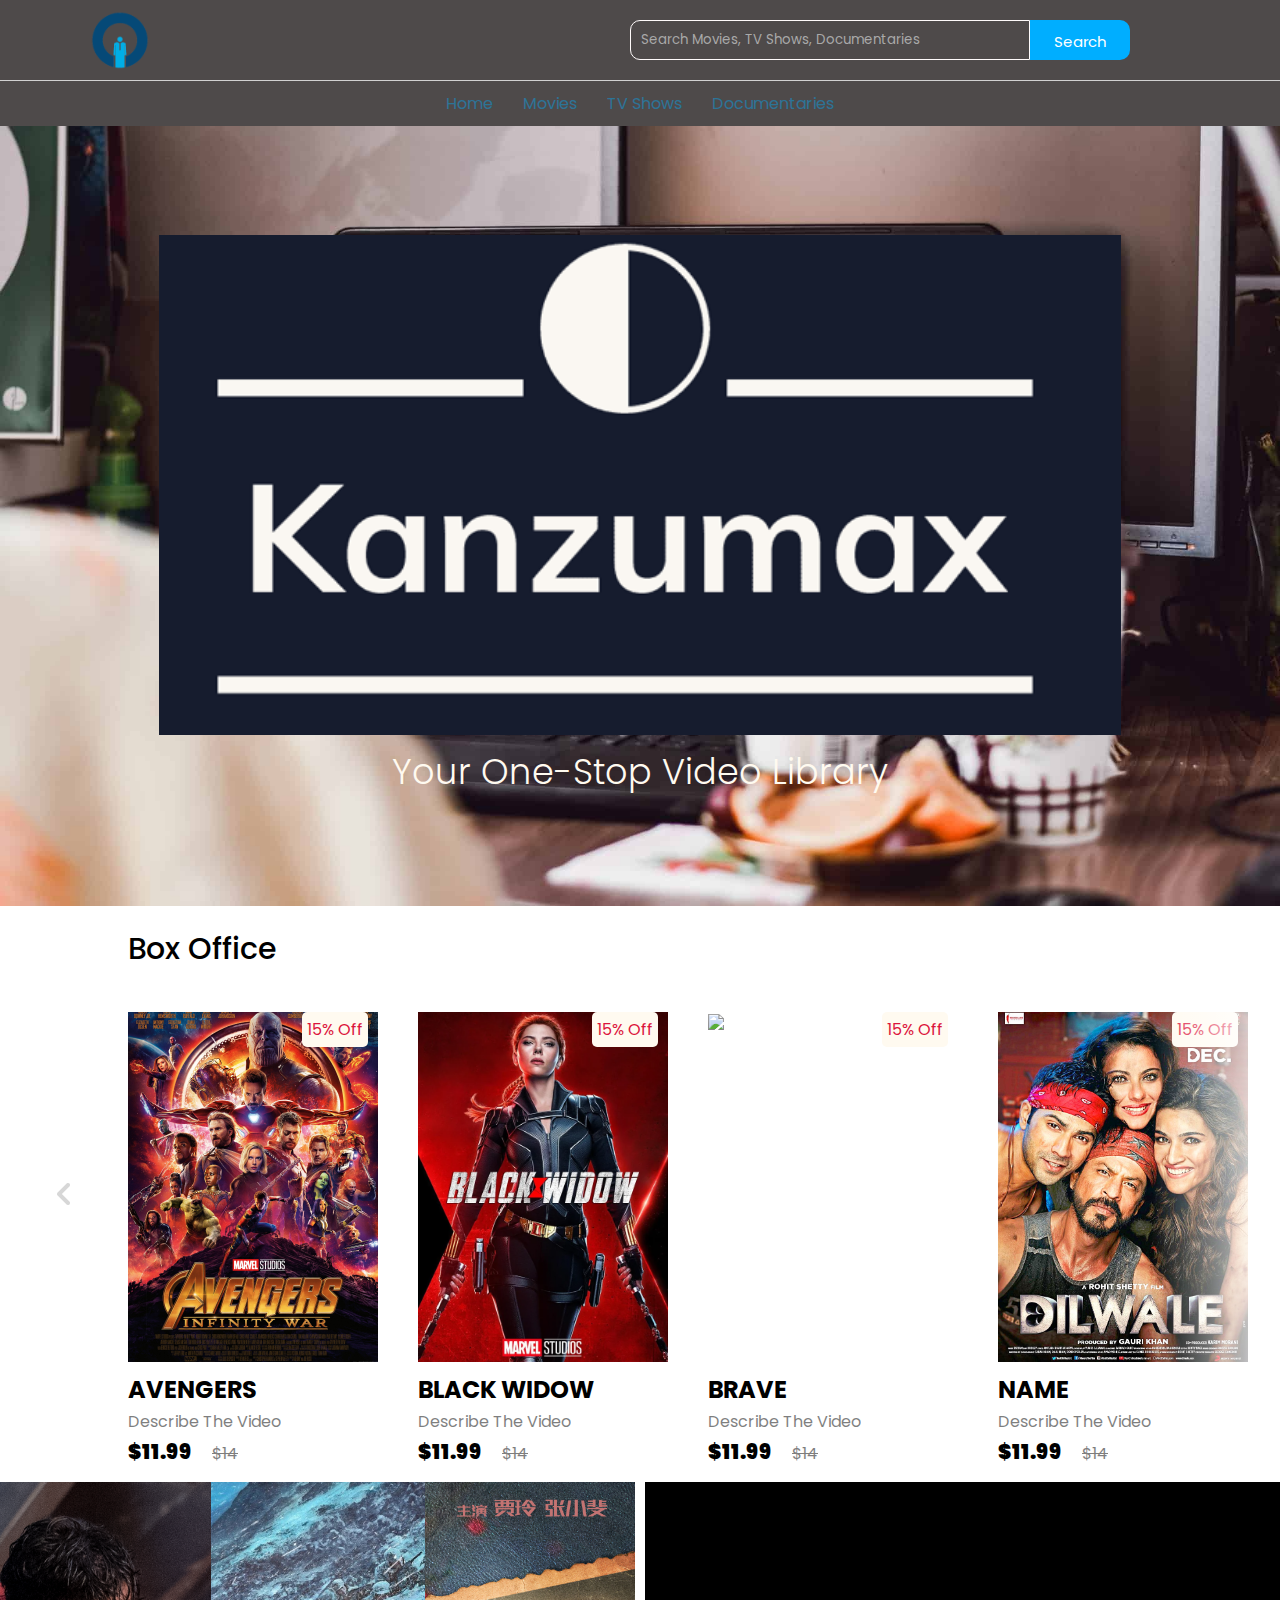
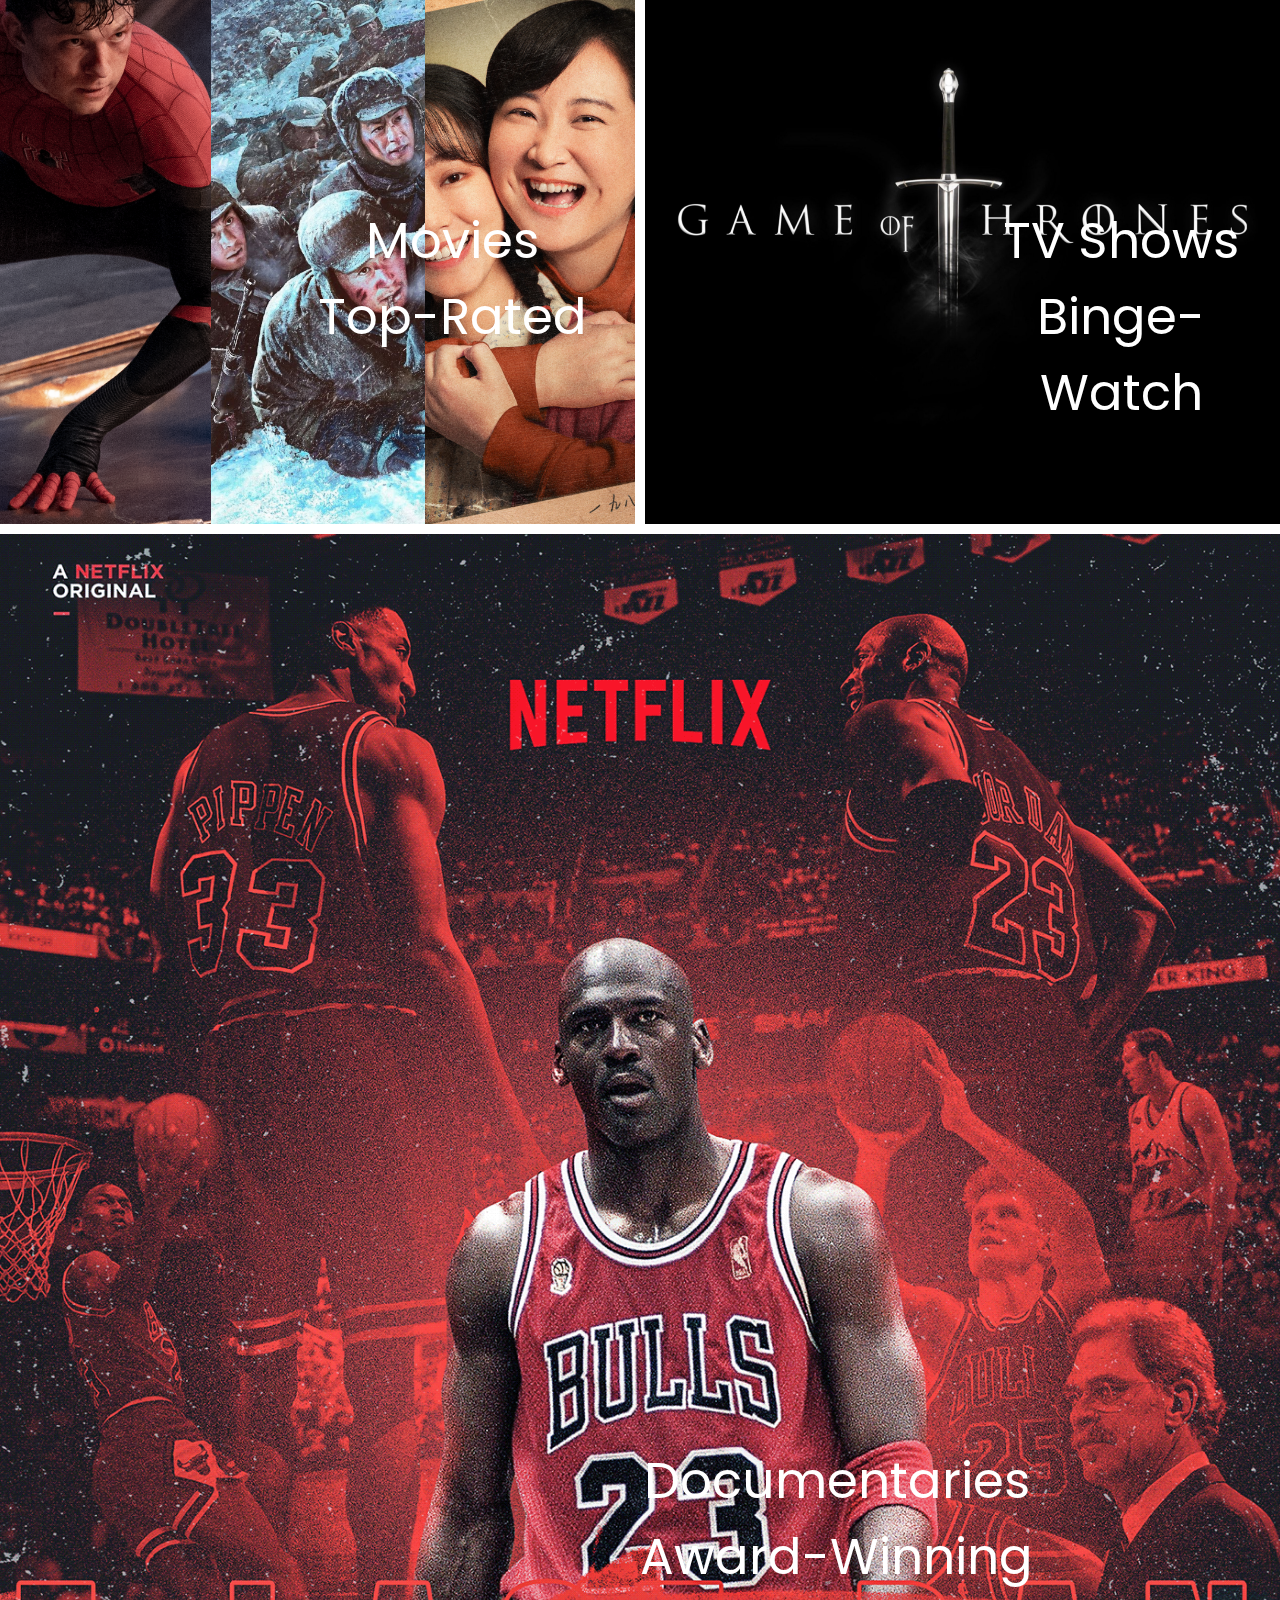
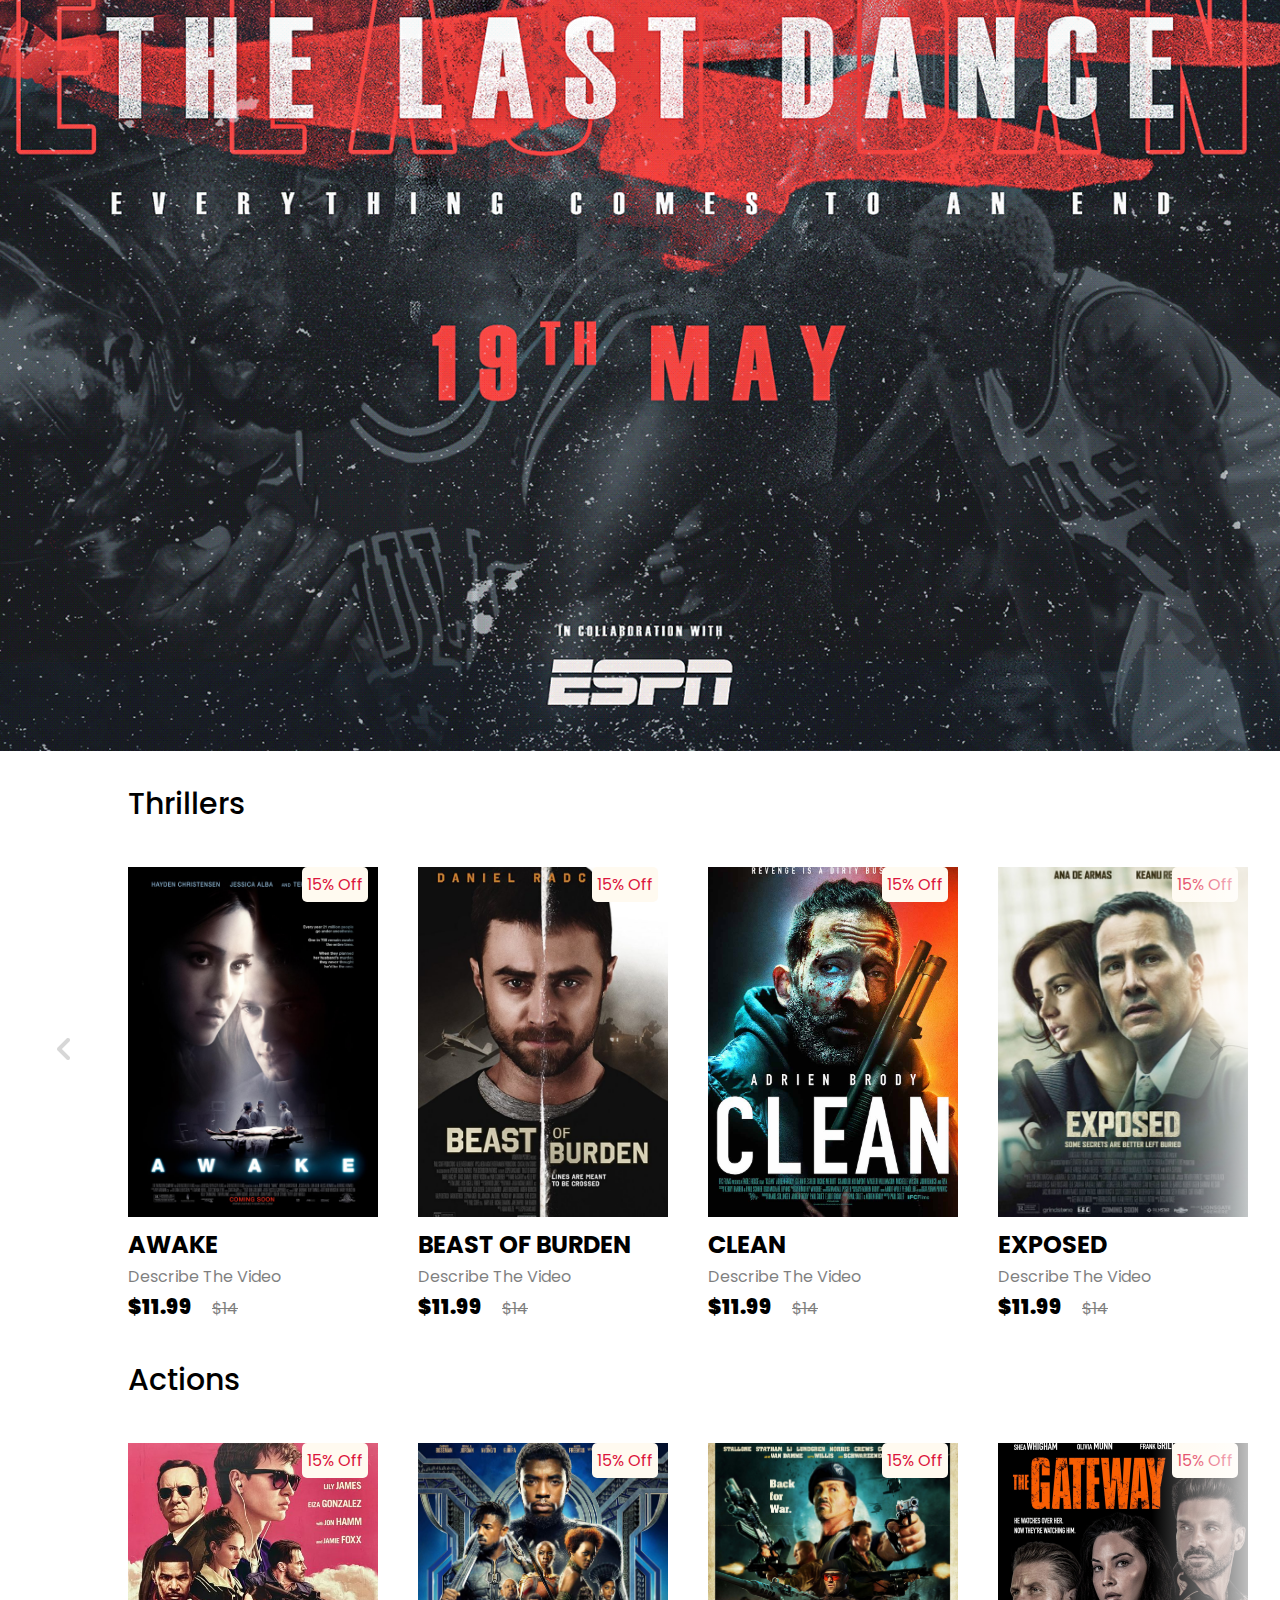
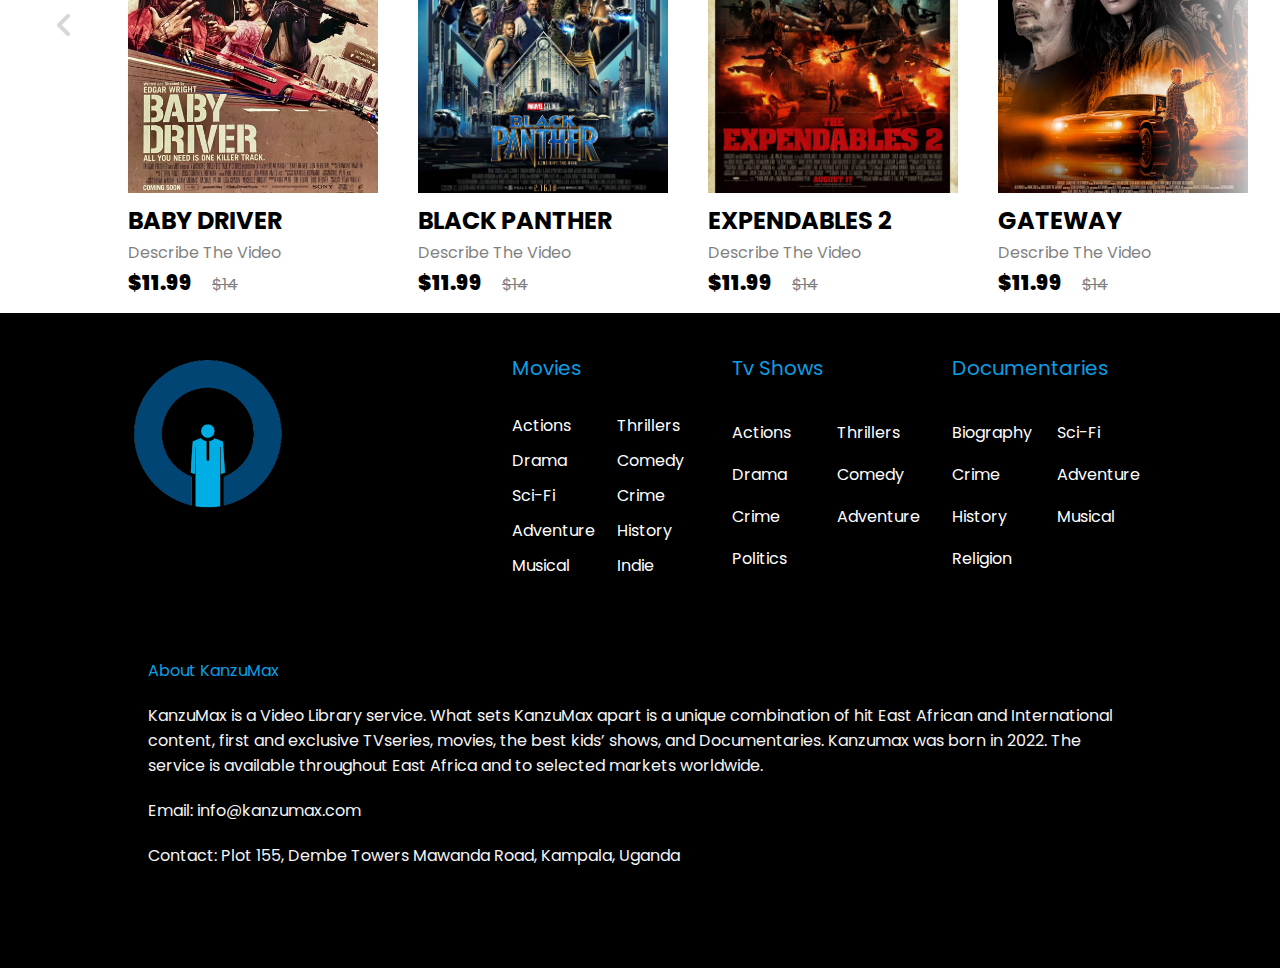
==== Brian-Nelson/index.html @ 8773bf42 "working on the landing page of our Video Library" ====
<!DOCTYPE html>
<html lang="en">

<head>
    <meta charset="UTF-8">
    <meta http-equiv="X-UA-Compatible" content="IE=edge">
    <meta name="viewport" content="width=device-width, initial-scale=1.0">

    <link rel="icon" href="./Assets/icon.jpg">


    <link rel="stylesheet" href="https://cdnjs.cloudflare.com/ajax/libs/font-awesome/6.1.1/css/all.min.css" integrity="sha512-KfkfwYDsLkIlwQp6LFnl8zNdLGxu9YAA1QvwINks4PhcElQSvqcyVLLD9aMhXd13uQjoXtEKNosOWaZqXgel0g==" crossorigin="anonymous" referrerpolicy="no-referrer"
    />


    <link rel="preconnect" href="https://fonts.googleapis.com">
    <link rel="preconnect" href="https://fonts.gstatic.com" crossorigin>
    <link href="https://fonts.googleapis.com/css2?family=Montserrat:wght@100;500&family=Poppins:wght@400;500;600;700&family=Roboto:ital,wght@0,300;0,400;0,500;0,700;1,300&family=Sen:wght@400;700;800&display=swap" rel="stylesheet">


    <title>KanzuMax Video Library</title>

    <link rel="stylesheet" href="./CSS/home.css">

</head>

<body>

    <nav class="navbar">

        <!-- Cut the HTML elements below to nav.innerHTML Javascript function -->



        <!-- <div class="nav">
            <img src="Assets/icon.jpg" class="brand-logo" alt="">
            <div class="nav-items">
                <div class="search">
                    <input type="text" class="search-box" placeholder="Search movies, TV shows, Documentaries">
                    <button class="search-btn">search</button>
                </div>
                <a href="#"><i class="fas fa-user"></i></a>
                <a href="#"><i class="fas fa-shopping-cart"></i></a>
            </div>
        </div>
        <ul class="link-container">

            <li class="link-item">
                <a href="#" class="link">Home</a>
            </li>
            <li class="link-item">
                <a href="#" class="link">Movies</a>
            </li>
            <li class="link-item">
                <a href="#" class="link">TV Shows</a>
            </li>
            <li class="link-item">
                <a href="#" class="link">Documentaries</a>
            </li>
        </ul> -->
    </nav>


    <!-- HEADER SECTION -->

    <header class="header-section">
        <div class="content">
            <img src="./Assets/logo.png" class="logo" alt="">
            <p class="sub-heading">your one-stop video library</p>

        </div>
    </header>

    <!-- CARDS  -->
    <section class="videos">
        <h2 class="videos-category">Box Office</h2>


        <button class="pre-button"><img src="./Assets/arrow.png" alt=""></button>
        <button class="next-button"><img src="./Assets/arrow.png" alt=""></button>

        <div class="videos-container">
            <div class="videos-card">
                <div class="video-image">
                    <span class="promo-tag">15% Off </span>
                    <img src="./movies/Avengers.png" class="videos-thumb" alt=" ">
                    <button class="card-btn">Add to Cart</button>
                </div>
                <div class="videos-info">
                    <h2 class="videos-name">Avengers</h2>
                    <p class="videos-des">describe the video</p>
                    <span class="price">$11.99</span><span class="real-price">$14</span>

                </div>

            </div>
            <div class="videos-card">
                <div class="video-image">
                    <span class="promo-tag">15% Off </span>
                    <img src="./movies/black-widow.png" class="videos-thumb" alt=" ">
                    <button class="card-btn">Add to Cart</button>
                </div>
                <div class="videos-info">
                    <h2 class="videos-name">black widow</h2>
                    <p class="videos-des">describe the video</p>
                    <span class="price">$11.99</span><span class="real-price">$14</span>

                </div>

            </div>
            <div class="videos-card">
                <div class="video-image">
                    <span class="promo-tag">15% Off </span>
                    <img src="./movies/brave.png" class="videos-thumb" alt=" ">
                    <button class="card-btn">Add to Cart</button>
                </div>
                <div class="videos-info">
                    <h2 class="videos-name">brave</h2>
                    <p class="videos-des">describe the video</p>
                    <span class="price">$11.99</span><span class="real-price">$14</span>

                </div>

            </div>
            <div class="videos-card">
                <div class="video-image">
                    <span class="promo-tag">15% Off </span>
                    <img src="./movies/Dilwale.jpg" class="videos-thumb" alt=" ">
                    <button class="card-btn">Add to Cart</button>
                </div>
                <div class="videos-info">
                    <h2 class="videos-name">name</h2>
                    <p class="videos-des">describe the video</p>
                    <span class="price">$11.99</span><span class="real-price">$14</span>

                </div>

            </div>
            <div class="videos-card">
                <div class="video-image">
                    <span class="promo-tag">15% Off </span>
                    <img src="./movies/Goonies.png" class="videos-thumb" alt=" ">
                    <button class="card-btn">Add to Cart</button>
                </div>
                <div class="videos-info">
                    <h2 class="videos-name">name</h2>
                    <p class="videos-des">describe the video</p>
                    <span class="price">$11.99</span><span class="real-price">$14</span>

                </div>

            </div>
            <div class="videos-card">
                <div class="video-image">
                    <span class="promo-tag">15% Off </span>
                    <img src="./movies/grey.jpg" class="videos-thumb" alt=" ">
                    <button class="card-btn">Add to Cart</button>
                </div>
                <div class="videos-info">
                    <h2 class="videos-name">name</h2>
                    <p class="videos-des">describe the video</p>
                    <span class="price">$11.99</span><span class="real-price">$14</span>

                </div>

            </div>
            <div class="videos-card">
                <div class="video-image">
                    <span class="promo-tag">15% Off </span>
                    <img src="./movies/Jurassic_park.png" class="videos-thumb" alt=" ">
                    <button class="card-btn">Add to Cart</button>
                </div>
                <div class="videos-info">
                    <h2 class="videos-name">name</h2>
                    <p class="videos-des">describe the video</p>
                    <span class="price">$11.99</span><span class="real-price">$14</span>

                </div>

            </div>
            <div class="videos-card">
                <div class="video-image">
                    <span class="promo-tag">15% Off </span>
                    <img src="./movies/katwe.png" class="videos-thumb" alt=" ">
                    <button class="card-btn">Add to Cart</button>
                </div>
                <div class="videos-info">
                    <h2 class="videos-name">name</h2>
                    <p class="videos-des">describe the video</p>
                    <span class="price">$11.99</span><span class="real-price">$14</span>

                </div>

            </div>
            <div class="videos-card">
                <div class="video-image">
                    <span class="promo-tag">15% Off </span>
                    <img src="./movies/Olympus.png" class="videos-thumb" alt=" ">
                    <button class="card-btn">Add to Cart</button>
                </div>
                <div class="videos-info">
                    <h2 class="videos-name">name</h2>
                    <p class="videos-des">describe the video</p>
                    <span class="price">$11.99</span><span class="real-price">$14</span>
                </div>
            </div>
            <div class="videos-card">
                <div class="video-image">
                    <span class="promo-tag">15% Off </span>
                    <img src="./movies/pablo.png" class="videos-thumb" alt=" ">
                    <button class="card-btn">Add to Cart</button>
                </div>
                <div class="videos-info">
                    <h2 class="videos-name">name</h2>
                    <p class="videos-des">describe the video</p>
                    <span class="price">$11.99</span><span class="real-price">$14</span>

                </div>

            </div>
            <div class="videos-card">
                <div class="video-image">
                    <span class="promo-tag">15% Off </span>
                    <img src="./movies/red-carpet.png" class="videos-thumb" alt=" ">
                    <button class="card-btn">Add to Cart</button>
                </div>
                <div class="videos-info">
                    <h2 class="videos-name">red carpet</h2>
                    <p class="videos-des">describe the video</p>
                    <span class="price">$11.99</span><span class="real-price">$14</span>

                </div>

            </div>

        </div>
    </section>

    <!-- LIBRARY -->

    <section class="gallery-container">
        <a href="#" class="gallery">
            <img src="./Assets/movies-gallery.png" alt="">
            <p class="gallery-title">movies <br>top-rated</p>
        </a>
        <a href="#" class="gallery">
            <img src="./Assets/tv-shows-gallery.jpg" alt="">
            <p class="gallery-title">TV shows <br>binge-watch</p>
        </a>
        <a href="#" class="gallery">
            <img src="./Assets/documentary-gallery.png" alt="">
            <p class="gallery-title">documentaries <br>award-winning</p>
        </a>
    </section>


    <!-- CARDS  -->
    <section class="videos">
        <h2 class="videos-category">Thrillers</h2>


        <button class="pre-button"><img src="./Assets/arrow.png" alt=""></button>
        <button class="next-button"><img src="./Assets/arrow.png" alt=""></button>

        <div class="videos-container">
            <div class="videos-card">
                <div class="video-image">
                    <span class="promo-tag">15% Off </span>
                    <img src="./movies/Thriller/awake.jpg" class="videos-thumb" alt=" ">
                    <button class="card-btn">Add to Cart</button>
                </div>
                <div class="videos-info">
                    <h2 class="videos-name">Awake</h2>
                    <p class="videos-des">describe the video</p>
                    <span class="price">$11.99</span><span class="real-price">$14</span>

                </div>

            </div>
            <div class="videos-card">
                <div class="video-image">
                    <span class="promo-tag">15% Off </span>
                    <img src="./movies/Thriller/beast.jpg" class="videos-thumb" alt=" ">
                    <button class="card-btn">Add to Cart</button>
                </div>
                <div class="videos-info">
                    <h2 class="videos-name">beast of burden</h2>
                    <p class="videos-des">describe the video</p>
                    <span class="price">$11.99</span><span class="real-price">$14</span>

                </div>

            </div>
            <div class="videos-card">
                <div class="video-image">
                    <span class="promo-tag">15% Off </span>
                    <img src="./movies/Thriller/clean.jpg" class="videos-thumb" alt=" ">
                    <button class="card-btn">Add to Cart</button>
                </div>
                <div class="videos-info">
                    <h2 class="videos-name">clean</h2>
                    <p class="videos-des">describe the video</p>
                    <span class="price">$11.99</span><span class="real-price">$14</span>

                </div>

            </div>
            <div class="videos-card">
                <div class="video-image">
                    <span class="promo-tag">15% Off </span>
                    <img src="./movies/Thriller/exposed.jpg" class="videos-thumb" alt=" ">
                    <button class="card-btn">Add to Cart</button>
                </div>
                <div class="videos-info">
                    <h2 class="videos-name">exposed</h2>
                    <p class="videos-des">describe the video</p>
                    <span class="price">$11.99</span><span class="real-price">$14</span>

                </div>

            </div>
            <div class="videos-card">
                <div class="video-image">
                    <span class="promo-tag">15% Off </span>
                    <img src="./movies/Thriller/gamer.jpg" class="videos-thumb" alt=" ">
                    <button class="card-btn">Add to Cart</button>
                </div>
                <div class="videos-info">
                    <h2 class="videos-name">gamer</h2>
                    <p class="videos-des">describe the video</p>
                    <span class="price">$11.99</span><span class="real-price">$14</span>

                </div>

            </div>
            <div class="videos-card">
                <div class="video-image">
                    <span class="promo-tag">15% Off </span>
                    <img src="./movies/Thriller/help.jpg" class="videos-thumb" alt=" ">
                    <button class="card-btn">Add to Cart</button>
                </div>
                <div class="videos-info">
                    <h2 class="videos-name">help</h2>
                    <p class="videos-des">describe the video</p>
                    <span class="price">$11.99</span><span class="real-price">$14</span>

                </div>

            </div>
            <div class="videos-card">
                <div class="video-image">
                    <span class="promo-tag">15% Off </span>
                    <img src="./movies/Thriller/invisible.jpg" class="videos-thumb" alt=" ">
                    <button class="card-btn">Add to Cart</button>
                </div>
                <div class="videos-info">
                    <h2 class="videos-name">the invisible</h2>
                    <p class="videos-des">describe the video</p>
                    <span class="price">$11.99</span><span class="real-price">$14</span>

                </div>

            </div>
            <div class="videos-card">
                <div class="video-image">
                    <span class="promo-tag">15% Off </span>
                    <img src="./movies/Thriller/looper.jpg" class="videos-thumb" alt=" ">
                    <button class="card-btn">Add to Cart</button>
                </div>
                <div class="videos-info">
                    <h2 class="videos-name">looper</h2>
                    <p class="videos-des">describe the video</p>
                    <span class="price">$11.99</span><span class="real-price">$14</span>

                </div>

            </div>
            <div class="videos-card">
                <div class="video-image">
                    <span class="promo-tag">15% Off </span>
                    <img src="./movies/Thriller/teacher.jpg" class="videos-thumb" alt=" ">
                    <button class="card-btn">Add to Cart</button>
                </div>
                <div class="videos-info">
                    <h2 class="videos-name">teacher</h2>
                    <p class="videos-des">describe the video</p>
                    <span class="price">$11.99</span><span class="real-price">$14</span>
                </div>
            </div>
            <div class="videos-card">
                <div class="video-image">
                    <span class="promo-tag">15% Off </span>
                    <img src="./movies/Thriller/unseen.jpg" class="videos-thumb" alt=" ">
                    <button class="card-btn">Add to Cart</button>
                </div>
                <div class="videos-info">
                    <h2 class="videos-name">unseen</h2>
                    <p class="videos-des">describe the video</p>
                    <span class="price">$11.99</span><span class="real-price">$14</span>

                </div>

            </div>
            <div class="videos-card">
                <div class="video-image">
                    <span class="promo-tag">15% Off </span>
                    <img src="./movies/Thriller/vultures.jpg" class="videos-thumb" alt=" ">
                    <button class="card-btn">Add to Cart</button>
                </div>
                <div class="videos-info">
                    <h2 class="videos-name">vultures</h2>
                    <p class="videos-des">describe the video</p>
                    <span class="price">$11.99</span><span class="real-price">$14</span>

                </div>

            </div>

        </div>
    </section>


    <!-- CARDS  -->
    <section class="videos">
        <h2 class="videos-category">Actions</h2>


        <button class="pre-button"><img src="./Assets/arrow.png" alt=""></button>
        <button class="next-button"><img src="./Assets/arrow.png" alt=""></button>

        <div class="videos-container">
            <div class="videos-card">
                <div class="video-image">
                    <span class="promo-tag">15% Off </span>
                    <img src="./movies/Action/baby-driver.jpeg" class="videos-thumb" alt=" ">
                    <button class="card-btn">Add to Cart</button>
                </div>
                <div class="videos-info">
                    <h2 class="videos-name">baby driver</h2>
                    <p class="videos-des">describe the video</p>
                    <span class="price">$11.99</span><span class="real-price">$14</span>

                </div>

            </div>
            <div class="videos-card">
                <div class="video-image">
                    <span class="promo-tag">15% Off </span>
                    <img src="./movies/Action/black-panther.jpg" class="videos-thumb" alt=" ">
                    <button class="card-btn">Add to Cart</button>
                </div>
                <div class="videos-info">
                    <h2 class="videos-name">black panther</h2>
                    <p class="videos-des">describe the video</p>
                    <span class="price">$11.99</span><span class="real-price">$14</span>

                </div>

            </div>
            <div class="videos-card">
                <div class="video-image">
                    <span class="promo-tag">15% Off </span>
                    <img src="./movies/Action/expendables-2.jpg" class="videos-thumb" alt=" ">
                    <button class="card-btn">Add to Cart</button>
                </div>
                <div class="videos-info">
                    <h2 class="videos-name">Expendables 2</h2>
                    <p class="videos-des">describe the video</p>
                    <span class="price">$11.99</span><span class="real-price">$14</span>

                </div>

            </div>
            <div class="videos-card">
                <div class="video-image">
                    <span class="promo-tag">15% Off </span>
                    <img src="./movies/Action/gateway.jpg" class="videos-thumb" alt=" ">
                    <button class="card-btn">Add to Cart</button>
                </div>
                <div class="videos-info">
                    <h2 class="videos-name">gateway</h2>
                    <p class="videos-des">describe the video</p>
                    <span class="price">$11.99</span><span class="real-price">$14</span>

                </div>

            </div>
            <div class="videos-card">
                <div class="video-image">
                    <span class="promo-tag">15% Off </span>
                    <img src="./movies/Action/grimsby.jpg" class="videos-thumb" alt=" ">
                    <button class="card-btn">Add to Cart</button>
                </div>
                <div class="videos-info">
                    <h2 class="videos-name">grimsby</h2>
                    <p class="videos-des">describe the video</p>
                    <span class="price">$11.99</span><span class="real-price">$14</span>

                </div>

            </div>
            <div class="videos-card">
                <div class="video-image">
                    <span class="promo-tag">15% Off </span>
                    <img src="./movies/Action/iron-man.jpg" class="videos-thumb" alt=" ">
                    <button class="card-btn">Add to Cart</button>
                </div>
                <div class="videos-info">
                    <h2 class="videos-name">iron man</h2>
                    <p class="videos-des">describe the video</p>
                    <span class="price">$11.99</span><span class="real-price">$14</span>

                </div>

            </div>
            <div class="videos-card">
                <div class="video-image">
                    <span class="promo-tag">15% Off </span>
                    <img src="./movies/Action/justice-league.jpg" class="videos-thumb" alt=" ">
                    <button class="card-btn">Add to Cart</button>
                </div>
                <div class="videos-info">
                    <h2 class="videos-name">justice league</h2>
                    <p class="videos-des">describe the video</p>
                    <span class="price">$11.99</span><span class="real-price">$14</span>

                </div>

            </div>
            <div class="videos-card">
                <div class="video-image">
                    <span class="promo-tag">15% Off </span>
                    <img src="./movies/Action/pandemic.jpg" class="videos-thumb" alt=" ">
                    <button class="card-btn">Add to Cart</button>
                </div>
                <div class="videos-info">
                    <h2 class="videos-name">pandemic</h2>
                    <p class="videos-des">describe the video</p>
                    <span class="price">$11.99</span><span class="real-price">$14</span>

                </div>

            </div>
            <div class="videos-card">
                <div class="video-image">
                    <span class="promo-tag">15% Off </span>
                    <img src="./movies/Action/Seized.jpg" class="videos-thumb" alt=" ">
                    <button class="card-btn">Add to Cart</button>
                </div>
                <div class="videos-info">
                    <h2 class="videos-name">siezed</h2>
                    <p class="videos-des">describe the video</p>
                    <span class="price">$11.99</span><span class="real-price">$14</span>
                </div>
            </div>
            <div class="videos-card">
                <div class="video-image">
                    <span class="promo-tag">15% Off </span>
                    <img src="./movies/Action/snow.jpg" class="videos-thumb" alt=" ">
                    <button class="card-btn">Add to Cart</button>
                </div>
                <div class="videos-info">
                    <h2 class="videos-name">snow</h2>
                    <p class="videos-des">describe the video</p>
                    <span class="price">$11.99</span><span class="real-price">$14</span>

                </div>

            </div>
            <div class="videos-card">
                <div class="video-image">
                    <span class="promo-tag">15% Off </span>
                    <img src="./movies/Action/terminator.jpg" class="videos-thumb" alt=" ">
                    <button class="card-btn">Add to Cart</button>
                </div>
                <div class="videos-info">
                    <h2 class="videos-name">terminator</h2>
                    <p class="videos-des">describe the video</p>
                    <span class="price">$11.99</span><span class="real-price">$14</span>

                </div>

            </div>

            <div class="videos-card">
                <div class="video-image">
                    <span class="promo-tag">15% Off </span>
                    <img src="./movies/Action/thor.jpg" class="videos-thumb" alt=" ">
                    <button class="card-btn">Add to Cart</button>
                </div>
                <div class="videos-info">
                    <h2 class="videos-name">thor</h2>
                    <p class="videos-des">describe the video</p>
                    <span class="price">$11.99</span><span class="real-price">$14</span>

                </div>

            </div>

        </div>
    </section>

    <footer>
        <!-- <div class="footer-content">
            <img src="./Assets/icon.jpg" class="logo" alt="">
            <div class="footer-ul-container">
                <ul class="category">
                    <li class="category-title">movies</li>
                    <li>
                        <a href="#" class="footer-link">actions</a>
                    </li>
                    <li>
                        <a href="#" class="footer-link">thrillers</a>
                    </li>
                    <li>
                        <a href="#" class="footer-link">drama</a>
                    </li>
                    <li>
                        <a href="#" class="footer-link">comedy</a>
                    </li>
                    <li>
                        <a href="#" class="footer-link">sci-fi</a>
                    </li>
                    <li>
                        <a href="#" class="footer-link">crime</a>
                    </li>
                    <li>
                        <a href="#" class="footer-link">adventure</a>
                    </li>
                    <li>
                        <a href="#" class="footer-link">history</a>
                    </li>
                    <li>
                        <a href="#" class="footer-link">musical</a>
                    </li>
                    <li>
                        <a href="#" class="footer-link">indie</a>
                    </li>
                </ul>

                <ul class="category">
                    <li class="category-title">tv shows</li>
                    <li>
                        <a href="#" class="footer-link">actions</a>
                    </li>
                    <li>
                        <a href="#" class="footer-link">thrillers</a>
                    </li>
                    <li>
                        <a href="#" class="footer-link">drama</a>
                    </li>
                    <li>
                        <a href="#" class="footer-link">comedy</a>
                    </li>

                    <li>
                        <a href="#" class="footer-link">crime</a>
                    </li>
                    <li>
                        <a href="#" class="footer-link">adventure</a>
                    </li>
                    <li>
                        <a href="#" class="footer-link">politics</a>
                    </li>


                </ul>
                <ul class="category">
                    <li class="category-title">documentaries</li>
                    <li>
                        <a href="#" class="footer-link">Biography</a>
                    </li>
                    <li>
                        <a href="#" class="footer-link">sci-fi</a>
                    </li>
                    <li>
                        <a href="#" class="footer-link">crime</a>
                    </li>
                    <li>
                        <a href="#" class="footer-link">adventure</a>
                    </li>
                    <li>
                        <a href="#" class="footer-link">history</a>
                    </li>
                    <li>
                        <a href="#" class="footer-link">musical</a>
                    </li>
                    <li>
                        <a href="#" class="footer-link">Religion</a>
                    </li>
                </ul>
            </div>

        </div>
        <p class="footer-title">About KanzuMax</p>
        <p class="info">KanzuMax is a Video Library service. What sets KanzuMax apart is a unique combination of hit East African and International content, first and exclusive TVseries, movies, the best kids’ shows, and live sport. Showmax was born in 2022. The service
            is available throughout East Africa and to selected markets worldwide.
        </p>
        <p class="info">Email: info@kanzumax.com</p>
        <p class="info">Contact: Plot 155, Dembe Towers Mawanda Road, Kampala, Uganda</p> -->
    </footer>

    <script src="./JS/nav.js "></script>
    <script src="./JS/home.js "></script>
    <script src="./JS/footer.js"></script>

</body>

</html>
---- Brian-Nelson/CSS/home.css ----
@import url(./nav.css);
 @import url(./footer.css);
 .header-section {
     width: 100%;
     height: calc(100vh - 120px);
     background-image: url(../Assets/header.jpg);
     background-size: cover;
     display: flex;
     justify-content: center;
     align-items: center;
 }
 
 .header-section .logo {
     height: 500px;
     display: block;
     margin: auto;
 }
 
 .header-section .sub-heading {
     margin-top: 10px;
     text-align: center;
     color: floralwhite;
     text-transform: capitalize;
     font-size: 35px;
     font-weight: 300;
 }
 /* VIDEOS */
 
 .videos {
     position: relative;
     overflow: hidden;
     padding: 20px 0;
 }
 
 .videos-category {
     padding: 0 10vw;
     font-size: 30px;
     font-weight: 500;
     margin-bottom: 40px;
     text-transform: capitalize;
 }
 
 .videos-container {
     padding: 0 10vw;
     display: flex;
     overflow-x: auto;
     scroll-behavior: smooth;
 }
 
 .videos-container::-webkit-scrollbar {
     display: none;
 }
 
 .videos-card {
     flex: 0 0 auto;
     width: 250px;
     height: 450px;
     margin-right: 40px;
 }
 
 .video-image {
     position: relative;
     width: 100%;
     height: 350px;
     overflow: hidden;
 }
 
 .videos-thumb {
     width: 100%;
     height: 350px;
     object-fit: cover;
 }
 
 .promo-tag {
     position: absolute;
     background: floralwhite;
     padding: 5px;
     border-radius: 5px;
     color: crimson;
     right: 10px;
     text-transform: capitalize;
 }
 
 .card-btn {
     position: absolute;
     bottom: 10px;
     left: 50%;
     transform: translateX(-50%);
     padding: 10px;
     width: 90%;
     text-transform: capitalize;
     border: none;
     outline: none;
     background: floralwhite;
     border-radius: 5px;
     transition: 0.5s;
     cursor: pointer;
     opacity: 0;
 }
 
 .videos-card:hover .card-btn {
     opacity: 1;
 }
 
 .card-btn:hover {
     background: #bdbdbd;
 }
 
 .videos-info {
     width: 100%;
     height: 100px;
     padding-top: 10px;
 }
 
 .videos-name {
     text-transform: uppercase;
 }
 
 .videos-des {
     width: 100%;
     height: 20px;
     line-height: 20px;
     overflow: hidden;
     opacity: 0.5;
     text-transform: capitalize;
     margin: 5px 0;
 }
 
 .price {
     font-weight: 900;
     font-size: 20px;
 }
 
 .real-price {
     margin-left: 20px;
     opacity: 0.5;
     text-decoration: line-through;
 }
 
 .pre-button,
 .next-button {
     border: none;
     width: 10vw;
     height: 100%;
     position: absolute;
     top: 0;
     display: flex;
     justify-content: center;
     align-items: center;
     background: linear-gradient(90deg, rgba(255, 255, 255, 0) 0%, #fff 100%);
     cursor: pointer;
     z-index: 8;
 }
 
 .pre-button {
     left: 0;
     transform: rotate(180deg);
 }
 
 .next-button {
     right: 0;
 }
 
 .pre-button img,
 .next-button img {
     opacity: 0.2;
 }
 
 .pre-button:hover img,
 .next-button:hover img {
     opacity: 1;
 }
 /* GALLERY CONTAINER */
 
 .gallery-container {
     width: 100%;
     display: -ms-grid;
     display: grid;
     grid-template-columns: repeat(2, 1fr);
     grid-gap: 10px;
 }
 
 .gallery {
     position: relative;
 }
 
 .gallery img {
     width: 100%;
     height: 100%;
     object-fit: cover;
 }
 
 .gallery p {
     position: absolute;
     top: 50%;
     left: 50%;
     transform: translateX(-50%, -50%);
     text-align: center;
     color: #fff;
     font-size: 50px;
     text-transform: capitalize;
 }
 
 .gallery:nth-child(3) {
     grid-column: span 2;
     margin-bottom: 10px;
 }
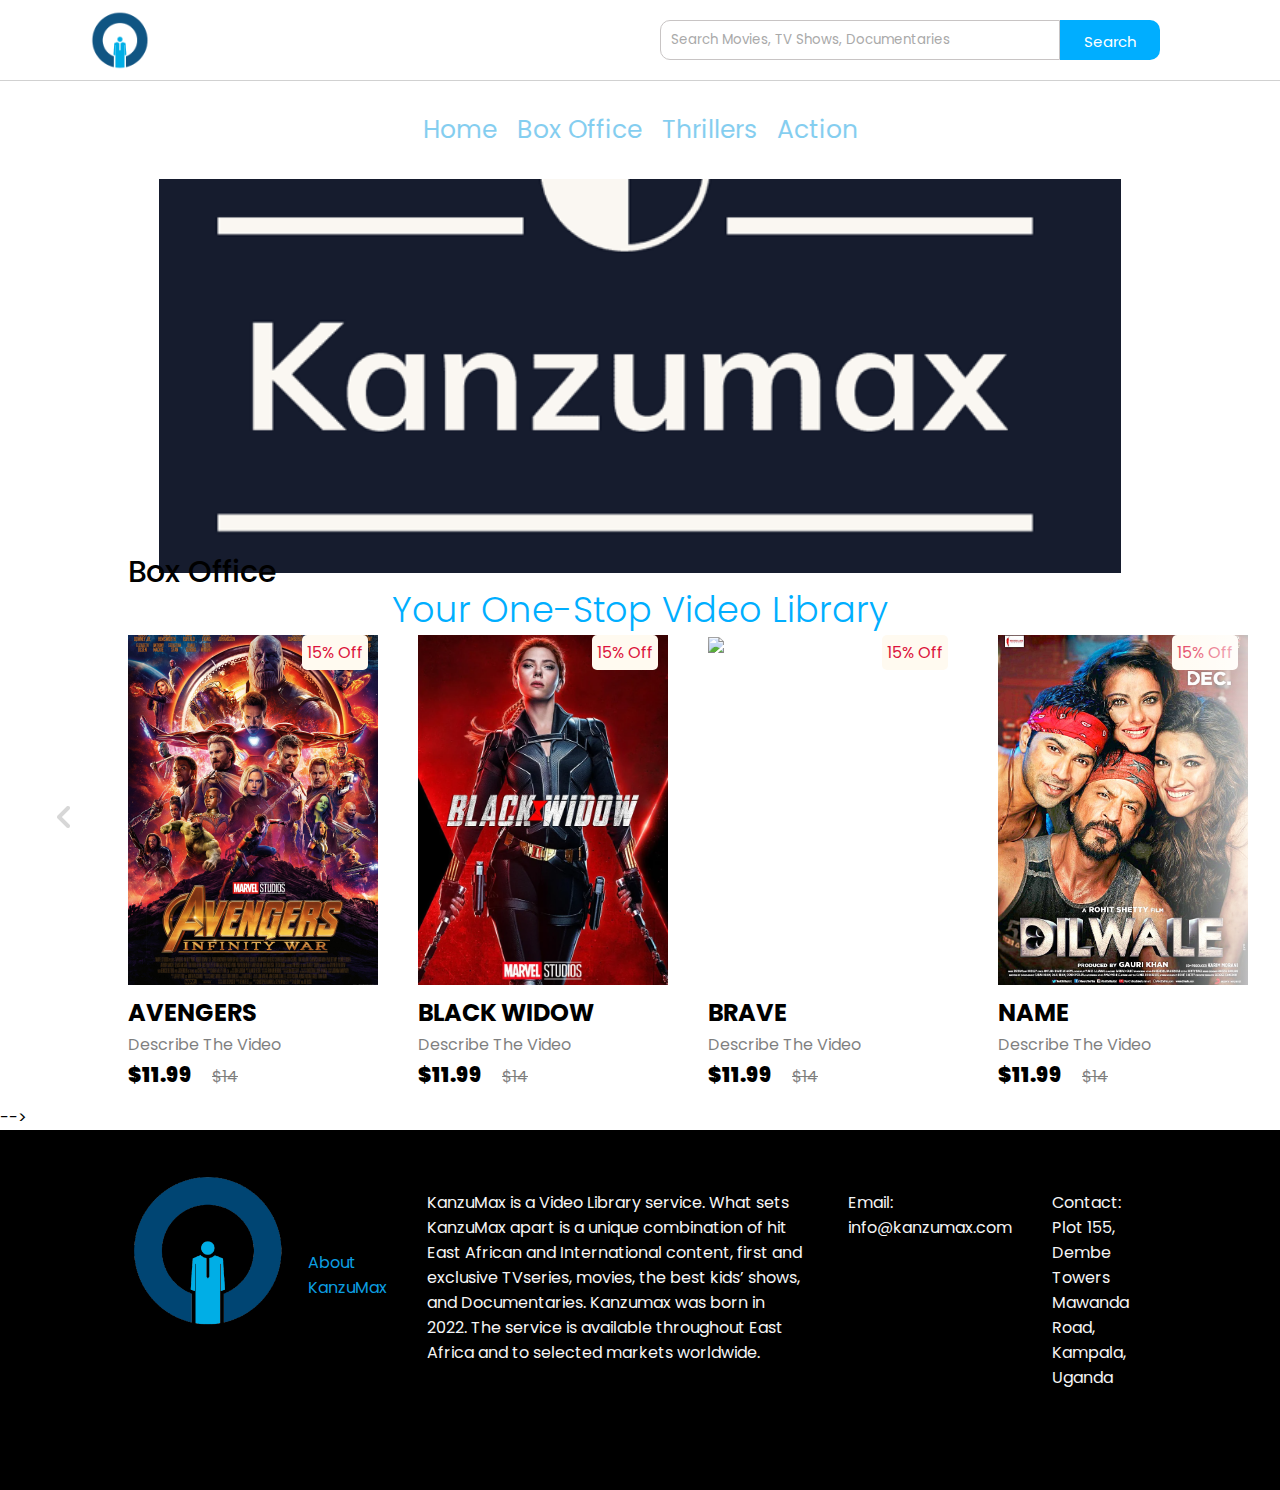
==== commit 4a16482f: "Updated files and created a JSON file with all the videos info" ====
--- a/Brian-Nelson/index.html
+++ b/Brian-Nelson/index.html
@@ -39,7 +39,7 @@
                     <input type="text" class="search-box" placeholder="Search movies, TV shows, Documentaries">
                     <button class="search-btn">search</button>
                 </div>
-                <a href="#"><i class="fas fa-user"></i></a>
+               
                 <a href="#"><i class="fas fa-shopping-cart"></i></a>
             </div>
         </div>
@@ -71,7 +71,8 @@
         </div>
     </header>
 
-    <!-- CARDS  -->
+    <!-- NEW BOXOFFICE VIDEOS START -->
+    <!-- CARDS -->
     <section class="videos">
         <h2 class="videos-category">Box Office</h2>
 
@@ -83,7 +84,7 @@
             <div class="videos-card">
                 <div class="video-image">
                     <span class="promo-tag">15% Off </span>
-                    <img src="./movies/Avengers.png" class="videos-thumb" alt=" ">
+                    <img src="./movies/Box-office/Avengers.png" class="videos-thumb" alt=" ">
                     <button class="card-btn">Add to Cart</button>
                 </div>
                 <div class="videos-info">
@@ -97,7 +98,7 @@
             <div class="videos-card">
                 <div class="video-image">
                     <span class="promo-tag">15% Off </span>
-                    <img src="./movies/black-widow.png" class="videos-thumb" alt=" ">
+                    <img src="./movies/Box-office/black-widow.png" class="videos-thumb" alt=" ">
                     <button class="card-btn">Add to Cart</button>
                 </div>
                 <div class="videos-info">
@@ -111,7 +112,7 @@
             <div class="videos-card">
                 <div class="video-image">
                     <span class="promo-tag">15% Off </span>
-                    <img src="./movies/brave.png" class="videos-thumb" alt=" ">
+                    <img src="./movies/Box-office/brave.png" class="videos-thumb" alt=" ">
                     <button class="card-btn">Add to Cart</button>
                 </div>
                 <div class="videos-info">
@@ -125,21 +126,19 @@
             <div class="videos-card">
                 <div class="video-image">
                     <span class="promo-tag">15% Off </span>
-                    <img src="./movies/Dilwale.jpg" class="videos-thumb" alt=" ">
+                    <img src="./movies/Box-office/Dilwale.jpg" class="videos-thumb" alt=" ">
                     <button class="card-btn">Add to Cart</button>
                 </div>
                 <div class="videos-info">
                     <h2 class="videos-name">name</h2>
                     <p class="videos-des">describe the video</p>
                     <span class="price">$11.99</span><span class="real-price">$14</span>
-
-                </div>
-
-            </div>
-            <div class="videos-card">
-                <div class="video-image">
-                    <span class="promo-tag">15% Off </span>
-                    <img src="./movies/Goonies.png" class="videos-thumb" alt=" ">
+                </div>
+            </div>
+            <div class="videos-card">
+                <div class="video-image">
+                    <span class="promo-tag">15% Off </span>
+                    <img src="./movies/Box-office/Goonies.png" class="videos-thumb" alt=" ">
                     <button class="card-btn">Add to Cart</button>
                 </div>
                 <div class="videos-info">
@@ -153,7 +152,7 @@
             <div class="videos-card">
                 <div class="video-image">
                     <span class="promo-tag">15% Off </span>
-                    <img src="./movies/grey.jpg" class="videos-thumb" alt=" ">
+                    <img src="./movies/Box-office/grey.jpg" class="videos-thumb" alt=" ">
                     <button class="card-btn">Add to Cart</button>
                 </div>
                 <div class="videos-info">
@@ -167,7 +166,7 @@
             <div class="videos-card">
                 <div class="video-image">
                     <span class="promo-tag">15% Off </span>
-                    <img src="./movies/Jurassic_park.png" class="videos-thumb" alt=" ">
+                    <img src="./movies/Box-office/Jurassic_park.png" class="videos-thumb" alt=" ">
                     <button class="card-btn">Add to Cart</button>
                 </div>
                 <div class="videos-info">
@@ -181,7 +180,7 @@
             <div class="videos-card">
                 <div class="video-image">
                     <span class="promo-tag">15% Off </span>
-                    <img src="./movies/katwe.png" class="videos-thumb" alt=" ">
+                    <img src="./movies/Box-office/katwe.png" class="videos-thumb" alt=" ">
                     <button class="card-btn">Add to Cart</button>
                 </div>
                 <div class="videos-info">
@@ -195,7 +194,7 @@
             <div class="videos-card">
                 <div class="video-image">
                     <span class="promo-tag">15% Off </span>
-                    <img src="./movies/Olympus.png" class="videos-thumb" alt=" ">
+                    <img src="./movies/Box-office/Olympus.png" class="videos-thumb" alt=" ">
                     <button class="card-btn">Add to Cart</button>
                 </div>
                 <div class="videos-info">
@@ -207,7 +206,7 @@
             <div class="videos-card">
                 <div class="video-image">
                     <span class="promo-tag">15% Off </span>
-                    <img src="./movies/pablo.png" class="videos-thumb" alt=" ">
+                    <img src="./movies/Box-office/pablo.png" class="videos-thumb" alt=" ">
                     <button class="card-btn">Add to Cart</button>
                 </div>
                 <div class="videos-info">
@@ -221,7 +220,7 @@
             <div class="videos-card">
                 <div class="video-image">
                     <span class="promo-tag">15% Off </span>
-                    <img src="./movies/red-carpet.png" class="videos-thumb" alt=" ">
+                    <img src="./movies/Box-office/red-carpet.png" class="videos-thumb" alt=" ">
                     <button class="card-btn">Add to Cart</button>
                 </div>
                 <div class="videos-info">
@@ -235,27 +234,12 @@
 
         </div>
     </section>
-
-    <!-- LIBRARY -->
-
-    <section class="gallery-container">
-        <a href="#" class="gallery">
-            <img src="./Assets/movies-gallery.png" alt="">
-            <p class="gallery-title">movies <br>top-rated</p>
-        </a>
-        <a href="#" class="gallery">
-            <img src="./Assets/tv-shows-gallery.jpg" alt="">
-            <p class="gallery-title">TV shows <br>binge-watch</p>
-        </a>
-        <a href="#" class="gallery">
-            <img src="./Assets/documentary-gallery.png" alt="">
-            <p class="gallery-title">documentaries <br>award-winning</p>
-        </a>
-    </section>
-
-
+    <!-- NEW BOXOFFICE VIDEOS END  -->
+
+
+    <!-- ACTIONS AND THRILLERS START -->
     <!-- CARDS  -->
-    <section class="videos">
+    <!-- <section class="videos">
         <h2 class="videos-category">Thrillers</h2>
 
 
@@ -421,7 +405,7 @@
 
 
     <!-- CARDS  -->
-    <section class="videos">
+    <!-- <section class="videos">
         <h2 class="videos-category">Actions</h2>
 
 
@@ -598,7 +582,10 @@
             </div>
 
         </div>
-    </section>
+    </section> -->-->
+
+    <!-- ACTIONS AND THRILLERS END -->
+
 
     <footer>
         <!-- <div class="footer-content">
@@ -701,7 +688,7 @@
     </footer>
 
     <script src="./JS/nav.js "></script>
-    <script src="./JS/home.js "></script>
+    <script src="./JS/index.js "></script>
     <script src="./JS/footer.js"></script>
 
 </body>
--- a/Brian-Nelson/CSS/home.css
+++ b/Brian-Nelson/CSS/home.css
@@ -2,9 +2,7 @@
  @import url(./footer.css);
  .header-section {
      width: 100%;
-     height: calc(100vh - 120px);
-     background-image: url(../Assets/header.jpg);
-     background-size: cover;
+     height: calc(50vh - 100px);
      display: flex;
      justify-content: center;
      align-items: center;
@@ -19,7 +17,7 @@
  .header-section .sub-heading {
      margin-top: 10px;
      text-align: center;
-     color: floralwhite;
+     color: #00aeff;
      text-transform: capitalize;
      font-size: 35px;
      font-weight: 300;
